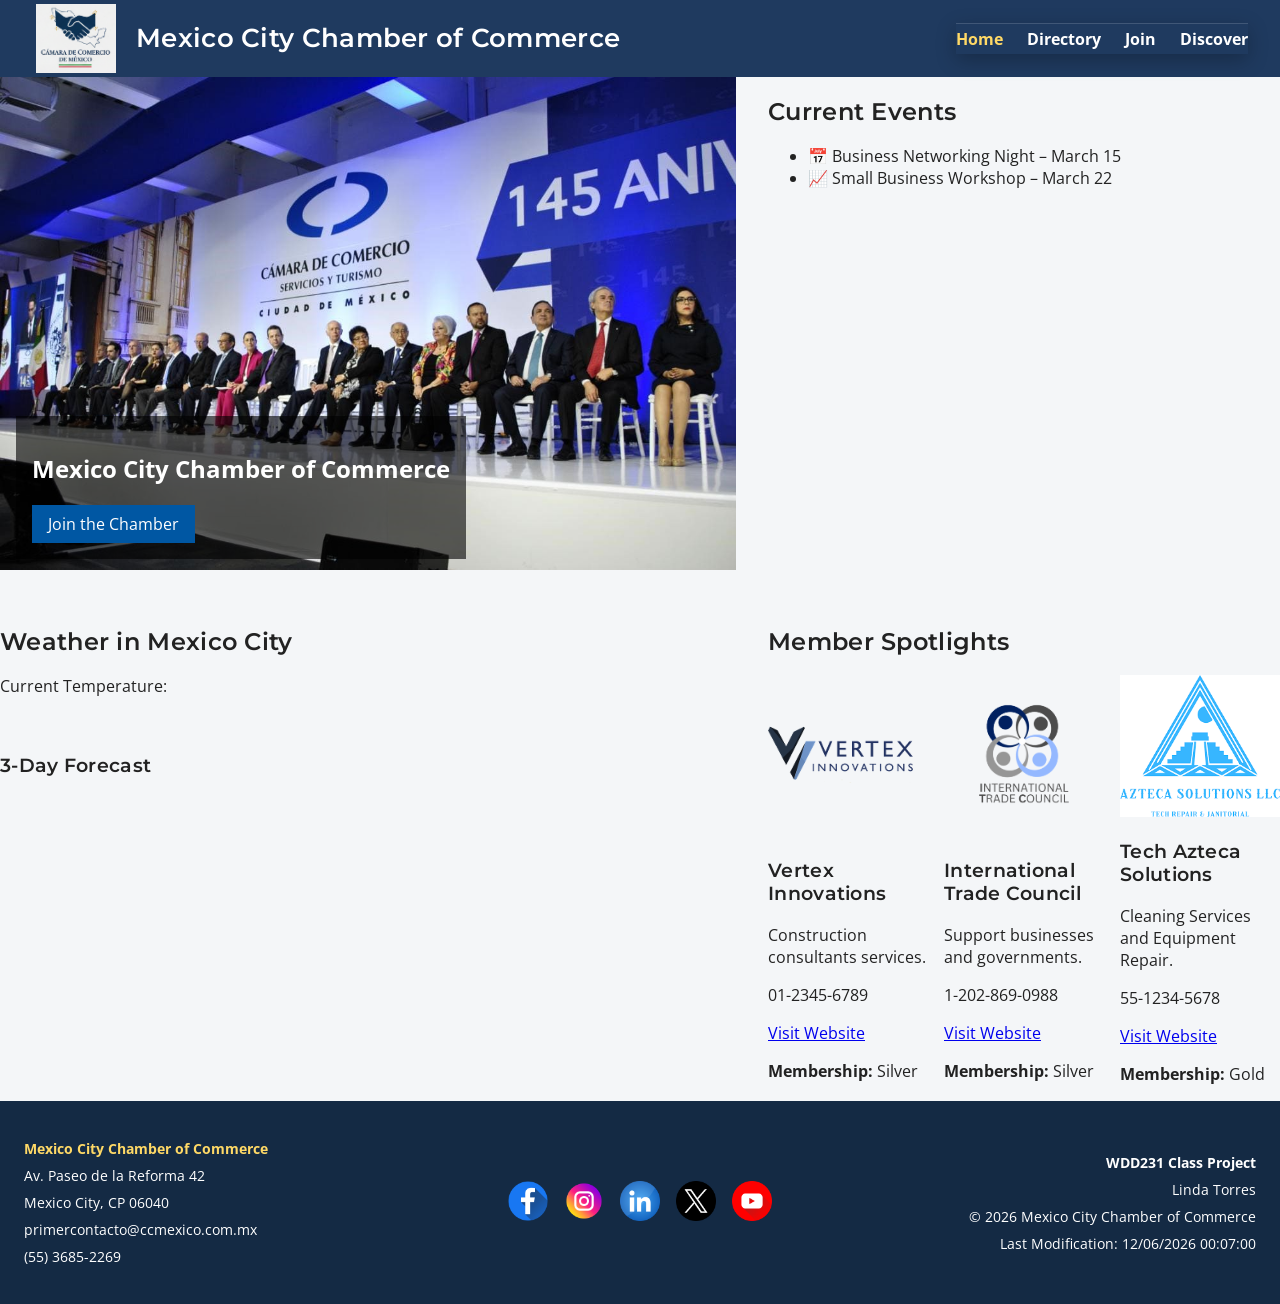
==== chamber/index.html @ e39a47cd "Add chamber home page with weather, forecast, and member spotlights" ====
<!DOCTYPE html>
<html lang="en">

<head>
    <meta charset="UTF-8">
    <meta name="viewport" content="width=device-width, initial-scale=1.0">
    <title>Mexico City Chamber</title>
    <meta name="description"
        content="The Mexico City Chamber of Commerce supports local businesses by promoting economic growth, networking opportunities, community events, and professional resources that strengthen commerce and innovation in Mexico City.">
    <meta name="author" content="Linda Torres">

    <!-- Favicon -->
    <link rel="icon" href="images/chamber-favicon.ico">

    <!-- Open Graph Meta -->
    <meta property="og:title" content="Mexico City Chamber of Commerce Directory">
    <meta property="og:description"
        content="Explore local businesses that are members of the Mexico City Chamber of Commerce.">
    <meta property="og:image" content="https://tolitorres.github.io/wdd231/chamber/images/canaco-hero.jpg">
    <meta property="og:url" content="https://tolitorres.github.io/wdd231/chamber/index.html">

    <!-- Google Fonts -->
    <link rel="preconnect" href="https://fonts.googleapis.com">
    <link rel="preconnect" href="https://fonts.gstatic.com" crossorigin>

    <link
        href="https://fonts.googleapis.com/css2?family=Montserrat:wght@500;600;700&family=Open+Sans:wght@400;500;600&display=swap"
        rel="stylesheet">


    <link rel="stylesheet" href="styles/small.css">
    <link rel="stylesheet" href="styles/larger.css">

    <script src="scripts/directory.js" defer></script>
    <script src="scripts/chamber.js" defer></script>
</head>

<body>
    <header>
        <div class="header-inner">
            <div class="header-top">
                <img src="images/chamber-mexico.jpg" alt="Mexico City Chamber of Commerce logo" class="logo"
                    fetchpriority="high" width="300" height="200">
                <h1>Mexico City Chamber of Commerce</h1>
                <button id="menuBtn" aria-label="Open Menu">☰</button>
            </div>

            <nav id="navMenu">
                <ul>
                    <li><a href="index.html" class="active">Home</a></li>
                    <li><a href="directory.html">Directory</a></li>
                    <li><a href="join.html">Join</a></li>
                    <li><a href="discover.html">Discover</a></li>
                </ul>
            </nav>
        </div>
    </header>

    <main>
        <!-- HERO -->
        <section class="hero">
            <picture>
                <img src="images/canaco-hero.jpg" alt="Mexico City Chamber hero" fetchpriority="high" width="200"
                    height="100">
            </picture>

            <div class="hero-cta">
                <h1>Mexico City Chamber of Commerce</h1>
                <a href="join.html" class="cta-btn">Join the Chamber</a>
            </div>
        </section>

        <!-- CURRENT EVENTS -->
        <section class="events">
            <h2>Current Events</h2>
            <ul>
                <li>📅 Business Networking Night – March 15</li>
                <li>📈 Small Business Workshop – March 22</li>
            </ul>
        </section>

        <!-- WEATHER -->
        <section class="weather">
            <h2>Weather in Mexico City</h2>
            <p>Current Temperature: <span id="current-temp"></span></p>

            <figure>
                <img id="weather-icon" src="" alt="">
                <figcaption></figcaption>
            </figure>

            <h3>3-Day Forecast</h3>
            <div class="forecast">
                <p><span id="day1"></span></p>
                <p><span id="day2"></span></p>
                <p><span id="day3"></span></p>
            </div>
        </section>

        <!-- SPOTLIGHTS -->
        <section class="spotlights">
            <h2>Member Spotlights</h2>
            <div id="spotlight-cards" class="spotlight-grid"></div>
        </section>

    </main>

    <footer class="site-footer">
        <div class="footer-grid">

            <!-- Left: Contact Info -->
            <div class="footer-contact">
                <p><strong>Mexico City Chamber of Commerce</strong></p>
                <p>Av. Paseo de la Reforma 42</p>
                <p>Mexico City, CP 06040</p>
                <p>primercontacto@ccmexico.com.mx</p>
                <p>(55) 3685-2269</p>
            </div>

            <!-- Center: Social Media -->
            <div class="footer-social">
                <a href="https://www.facebook.com/CANACOMexico">
                    <img src="images/fb-icon.png" alt="Official Facebook page of the Mexico City Chamber of Commerce"
                        loading="lazy" width="80" height="80">
                </a>
                <a href="https://www.instagram.com/canacomexico/">
                    <img src="images/ig-icon.png" alt="Official Instagram page of the Mexico City Chamber of Commerce"
                        loading="lazy" width="80" height="80">
                </a>
                <a href="https://www.linkedin.com/company/canaco-cdmx/mycompany/">
                    <img src="images/in-icon.png" alt="Official LinkedIn page of the Mexico City Chamber of Commerce"
                        loading="lazy" width="80" height="80">
                </a>
                <a href="https://x.com/CANACOMexico">
                    <img src="images/x-icon.png" alt="Official X page of the Mexico City Chamber of Commerce"
                        loading="lazy" width="80" height="80">
                </a>
                <a href="https://www.youtube.com/@CANACOCiudaddeMexico">
                    <img src="images/yt-icon.png" alt="Official YouTube page of the Mexico City Chamber of Commerce"
                        loading="lazy" width="80" height="80">
                </a>


            </div>

            <!-- Right: Project Info -->
            <div class="footer-project">
                <p><strong>WDD231 Class Project</strong></p>
                <p>Linda Torres</p>
                <p>&copy; <span id="currentyear"></span> Mexico City Chamber of Commerce</p>
                <p>Last Modification: <span id="lastModified"></span></p>
            </div>

        </div>
    </footer>
</body>

</html>
---- chamber/styles/small.css ----
body {
    font-family: 'Open Sans', Arial, sans-serif;
    margin: 0;
    background-color: rgb(244 246 248);
    color: rgb(34 34 34);
}

/* Header & Footer Base */
header,
footer {
    background: rgb(31 58 95);
    color: rgb(255 255 255);
    padding: 0;
}

.header-inner {
    padding: 0.5rem 1rem;
}

.header-top {
    display: flex;
    align-items: center;
    gap: 1rem;
}

header h1 {
    font-size: 1.6rem;
    line-height: 1.2;
    margin: 0;
}

header h1,
h2,
h3 {
    font-family: 'Montserrat', Arial, sans-serif;
    font-weight: 600;
    letter-spacing: 0.3px;
}

.logo {
    max-width: 80px;
    max-height: 70px;
    height: auto;
    object-fit: contain;
    padding: 0.25rem;
}

#menuBtn {
    margin-left: auto;
    background: none;
    border: 2px solid rgb(255 255 255);
    color: rgb(255 255 255);
    font-size: 1.2rem;
    padding: 0.25rem 0.5rem;
    border-radius: 4px;
    cursor: pointer;
}

/* Mobile nav toggle */
nav {
    display: none;
    border-top: 1px solid rgba(255, 255, 255, 0.15);
    box-shadow: 0 6px 20px rgba(0, 0, 0, 0.25);
    animation: slideDown 0.25s ease;
}

@keyframes slideDown {
    from {
        opacity: 0;
        transform: translateY(-5px);
    }

    to {
        opacity: 1;
        transform: translateY(0);
    }
}

nav.open {
    display: block;
}

/* Navigation */
nav ul {
    list-style: none;
    margin: 0;
    padding: 1rem 1.25rem;
    display: flex;
    flex-direction: column;
    align-items: flex-end;
    gap: 1rem;
}

nav ul li {
    width: 100%;
    border-bottom: 1px solid rgba(255, 255, 255, 0.1);
    padding-bottom: 0.25rem;
}

nav ul li a {
    padding: 0.6rem 0.75rem;
    display: block;
    text-align: right;
    border-radius: 6px;
    transition: background-color 0.2s ease, color 0.2s ease;
}

nav ul li a:hover {
    background-color: rgba(244, 180, 0, 0.15);
    color: rgb(244 180 0);
}

nav a {
    color: rgb(255 255 255);
    text-decoration: none;
    font-weight: bold;
}

nav a:hover {
    color: rgb(255, 217, 102);
    /*rgb(244 180 0);*/
}

nav a.active {
    color: rgb(255, 217, 102);
    /*rgb(244 180 0);*/
}

/* Members Grid/List */
#members.grid {
    display: grid;
    grid-template-columns: repeat(auto-fit, minmax(250px, 1fr));
    gap: 1.5rem;
}

#members.list {
    display: block;
}

#members.list .member-card {
    display: grid;
    grid-template-columns: 120px 2fr 2fr 1.5fr 1fr;
    align-items: center;
    gap: 1rem;
    border-radius: 0;
    box-shadow: none;
    border-bottom: 1px solid rgb(204, 204, 204);
}

#members.list .member-card h3 {
    margin: 0;
    font-size: 1rem;
}

#members.list .member-card p,
#members.list .member-card a {
    margin: 0;
    font-size: 0.9rem;
}

.view-toggle {
    margin: 1rem 0;
    display: flex;
    gap: 0.75rem;
}

.view-toggle button {
    background-color: rgb(31 58 95);
    color: rgb(255 255 255);
    border: none;
    padding: 0.5rem 1rem;
    border-radius: 4px;
    cursor: pointer;
    font-weight: bold;
}

.view-toggle button:hover {
    background-color: rgb(244 180 0);
    color: rgb(20 42 68);
}

/* Member Card */
.member-card {
    background-color: rgb(255 255 255);
    border: 1px solid rgb(176, 183, 195);
    padding: 1.25rem;
    border-radius: 6px;
    box-shadow: 0 2px 6px rgba(0, 0, 0, 0.08);
    transition: transform 0.2s ease, box-shadow 0.2s ease;
}

.member-card:hover {
    transform: translateY(-3px);
    box-shadow: 0 6px 12px rgba(0, 0, 0, 0.15);
}

.member-card img {
    width: 100%;
    max-width: 180px;
    height: 120px;
    object-fit: contain;
    margin: 0 auto;
    display: block;
}

/* Index Page */
.hero {
    position: relative;
}

.hero img {
    width: 100%;
    height: auto;
}

.hero-cta {
    position: absolute;
    bottom: 1rem;
    left: 1rem;
    background: rgba(0, 0, 0, .6);
    color: rgb(255, 255, 255);
    padding: 1rem;
}

.cta-btn {
    display: inline-block;
    background: #0057a3;
    color: rgb(255, 255, 255);
    padding: .5rem 1rem;
    text-decoration: none;
}

.spotlight-grid {
    display: grid;
    grid-template-columns: 1fr;
    gap: 1rem;
}

/* Footer */
.site-footer {
    background-color: rgb(20, 42, 68);
    color: rgb(255, 255, 255);
    padding: 2rem 1.5rem;
    font-size: 0.9rem;
}

.footer-grid {
    display: grid;
    grid-template-columns: 1fr;
    gap: 1.5rem;
    align-items: center;
    text-align: center;
}

.footer-contact,
.footer-project {
    line-height: 1.6;
}

.footer-contact strong {
    color: rgb(255, 217, 102);
    /*rgb(244, 180, 0);*/
}

.footer-contact p,
.footer-project p {
    margin: 0.25rem 0;
}

/* Social Icons */
.footer-social {
    display: flex;
    justify-content: center;
    gap: 1rem;
}

.footer-social img {
    width: 40px;
    height: 40px;
    transition: transform 0.2s ease;
}

.footer-social img:hover {
    transform: scale(1.1);
}
---- chamber/styles/larger.css ----
@media (min-width: 768px) {
    .header-inner {
        display: flex;
        align-items: center;
        padding: 0 2rem;
    }

    nav {
        display: block !important;
        margin-left: auto;
    }

    nav ul {
        display: flex;
        flex-direction: row;
        justify-content: flex-end;
        gap: 1.5rem;
        padding: 0;
        margin: 0;
    }

    nav ul li {
        width: auto;
        border-bottom: none;
        padding-bottom: 0;
    }

    nav ul li a {
        text-align: left;
        padding: 0.25rem 0;
    }

    #menuBtn {
        display: none;
    }

    /* Index Page */
    main {
        display: grid;
        grid-template-columns: 2fr 1fr;
        gap: 2rem;
    }

    .spotlight-grid {
        grid-template-columns: repeat(3, 1fr);
    }

    /* Footer */
    .footer-grid {
        grid-template-columns: 1fr 1fr 1fr;
        text-align: left;
    }

    .footer-social {
        justify-content: center;
    }

    .footer-project {
        text-align: right;
    }
}
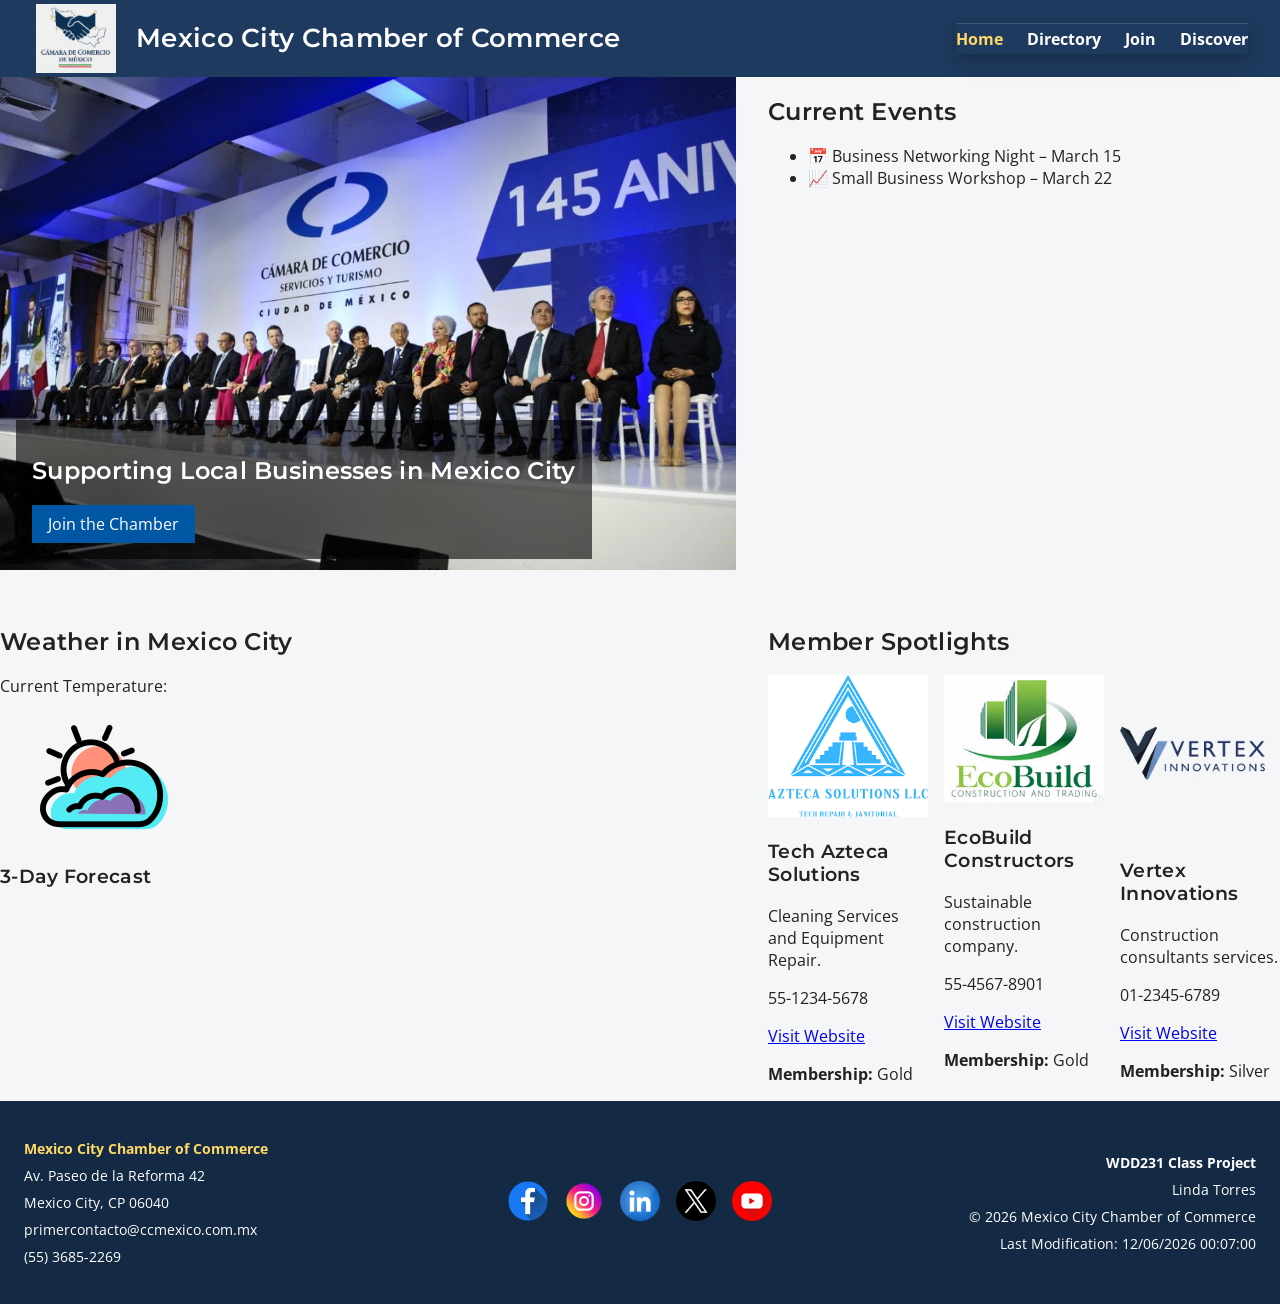
==== commit 62bdd3dc: "The weather image was adjusted, the title size was changed, and the weather icon was added." ====
--- a/chamber/index.html
+++ b/chamber/index.html
@@ -6,8 +6,8 @@
     <meta name="viewport" content="width=device-width, initial-scale=1.0">
     <title>Mexico City Chamber</title>
     <meta name="description"
-        content="The Mexico City Chamber of Commerce supports local businesses by promoting economic growth, networking opportunities, community events, and professional resources that strengthen commerce and innovation in Mexico City.">
-    <meta name="author" content="Linda Torres">
+        content="The Mexico City Chamber of Commerce supports local businesses through networking, community events, and professional resources that strengthen commerce and innovation in Mexico City.">
+        <meta name="author" content="Linda Torres">
 
     <!-- Favicon -->
     <link rel="icon" href="images/chamber-favicon.ico">
@@ -65,7 +65,7 @@
             </picture>
 
             <div class="hero-cta">
-                <h1>Mexico City Chamber of Commerce</h1>
+                <h2>Supporting Local Businesses in Mexico City</h2>
                 <a href="join.html" class="cta-btn">Join the Chamber</a>
             </div>
         </section>
@@ -85,7 +85,7 @@
             <p>Current Temperature: <span id="current-temp"></span></p>
 
             <figure>
-                <img id="weather-icon" src="" alt="">
+                <img id="weather-icon" src="images/w-icon.png" alt="Weather icon aesthetic designs color">
                 <figcaption></figcaption>
             </figure>
 
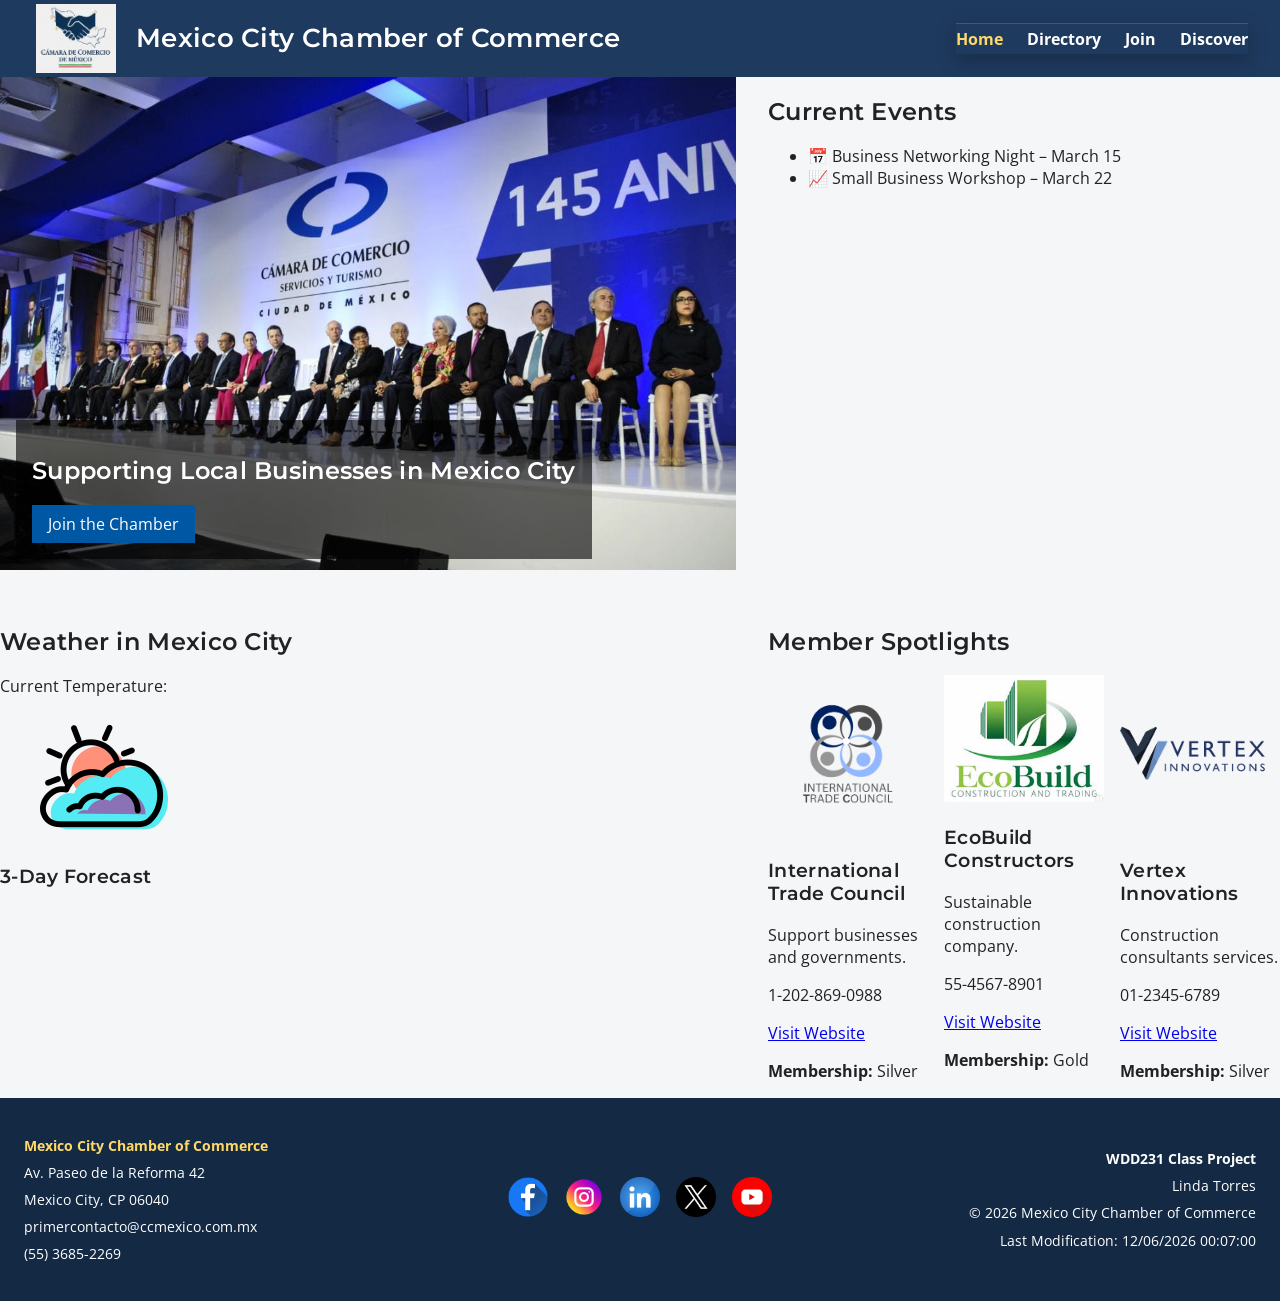
==== commit b4321dfb: "Implement CSS Grid Areas for responsive Discover layout and refine visit message logic." ====
--- a/chamber/index.html
+++ b/chamber/index.html
@@ -35,7 +35,7 @@
     <script src="scripts/chamber.js" defer></script>
 </head>
 
-<body>
+<body class="home">
     <header>
         <div class="header-inner">
             <div class="header-top">
--- a/chamber/styles/small.css
+++ b/chamber/styles/small.css
@@ -236,6 +236,180 @@
     gap: 1rem;
 }
 
+/* Join Page */
+.join-layout {
+    display: grid;
+    gap: 2rem;
+}
+
+form {
+    background: rgb(255, 255, 255);
+    padding: 1.5rem;
+    border-radius: 6px;
+    box-shadow: 0 2px 8px rgba(0, 0, 0, .1);
+}
+
+label {
+    display: block;
+    margin-bottom: 1rem;
+    font-weight: 600;
+}
+
+input,
+select,
+textarea {
+    width: 100%;
+    padding: .5rem;
+    margin-top: .25rem;
+    border-radius: 4px;
+    border: 1px solid rgb(204, 204, 204);
+    font-family: inherit;
+}
+
+textarea {
+    resize: vertical;
+}
+
+input[type="submit"] {
+    background: rgb(31 58 95);
+    color: rgb(255, 255, 255);
+    border: none;
+    padding: .75rem;
+    font-size: 1rem;
+    cursor: pointer;
+}
+
+/* Membership cards */
+.membership-cards {
+    display: grid;
+    gap: 1rem;
+    animation: fadeIn 1s ease forwards;
+}
+
+.card {
+    background: rgb(255, 255, 255);
+    padding: 1rem;
+    border-radius: 6px;
+    box-shadow: 0 2px 6px rgba(0, 0, 0, .1);
+}
+
+.card a {
+    color: rgb(31 58 95);
+    font-weight: bold;
+    cursor: pointer;
+}
+
+/* Animation */
+@keyframes fadeIn {
+    from {
+        opacity: 0;
+        transform: translateY(10px);
+    }
+
+    to {
+        opacity: 1;
+        transform: translateY(0);
+    }
+}
+
+/* Modals */
+dialog {
+    border: none;
+    border-radius: 6px;
+    padding: 1.5rem;
+    max-width: 400px;
+}
+
+/* Discover Grid */
+.discover-grid {
+    display: grid;
+    gap: 1.5rem;
+    padding: 1rem;
+}
+
+.discover-cards {
+    display: grid;
+    gap: 1rem;
+
+    grid-template-areas:
+        "card1"
+        "card2"
+        "card3"
+        "card4"
+        "card5"
+        "card6"
+        "card7"
+        "card8";
+}
+
+.discover-card:nth-child(1) {
+    grid-area: card1;
+}
+
+.discover-card:nth-child(2) {
+    grid-area: card2;
+}
+
+.discover-card:nth-child(3) {
+    grid-area: card3;
+}
+
+.discover-card:nth-child(4) {
+    grid-area: card4;
+}
+
+.discover-card:nth-child(5) {
+    grid-area: card5;
+}
+
+.discover-card:nth-child(6) {
+    grid-area: card6;
+}
+
+.discover-card:nth-child(7) {
+    grid-area: card7;
+}
+
+.discover-card:nth-child(8) {
+    grid-area: card8;
+}
+
+/*
+.discover-cards {
+    display: grid;
+    -- gap: 1rem;
+    grid-template-columns: 1fr;
+    gap: 1rem;
+}
+
+-- Card 
+.discover-card {
+    background: rgb(255, 255, 255);
+    padding: 1rem;
+    border-radius: 6px;
+    box-shadow: 0 2px 6px rgba(0, 0, 0, .1);
+
+    display: flex;
+    flex-direction: column;
+    justify-content: space-between;
+}
+*/
+
+.discover-card img {
+    width: 100%;
+    height: 200px;
+    object-fit: cover;
+}
+
+/* Hover effect desktop only */
+@media(min-width:641px) {
+    .discover-card img:hover {
+        filter: brightness(1.1);
+        transform: scale(1.02);
+        transition: .3s;
+    }
+}
+
 /* Footer */
 .site-footer {
     background-color: rgb(20, 42, 68);
--- a/chamber/styles/larger.css
+++ b/chamber/styles/larger.css
@@ -35,7 +35,13 @@
     }
 
     /* Index Page */
-    main {
+    /* main {
+        display: grid;
+        grid-template-columns: 2fr 1fr;
+        gap: 2rem;
+    } */
+
+    .home main {
         display: grid;
         grid-template-columns: 2fr 1fr;
         gap: 2rem;
@@ -58,4 +64,46 @@
     .footer-project {
         text-align: right;
     }
-}+}
+
+/* Join Page */
+
+@media (min-width: 768px) {
+    .join-layout {
+        grid-template-columns: 2fr 1fr;
+    }
+}
+
+/* Grid Areas */
+
+@media (min-width: 641px) {
+    .discover-cards {
+        grid-template-areas:
+            "card1 card2"
+            "card3 card4"
+            "card5 card6"
+            "card7 card8";
+    }
+}
+@media (min-width: 1025px) {
+    .discover-cards {
+        grid-template-areas:
+            "card1 card2 card3 card4"
+            "card5 card6 card7 card8";
+    }
+}
+
+/*
+@media(min-width:641px) {
+    .discover-cards {
+        grid-template-columns: repeat(2, 1fr);
+    }
+}
+*/
+/*
+@media(min-width:1025px) {
+    .discover-cards {
+        grid-template-columns: repeat(4, 1fr);
+    }
+}
+*/
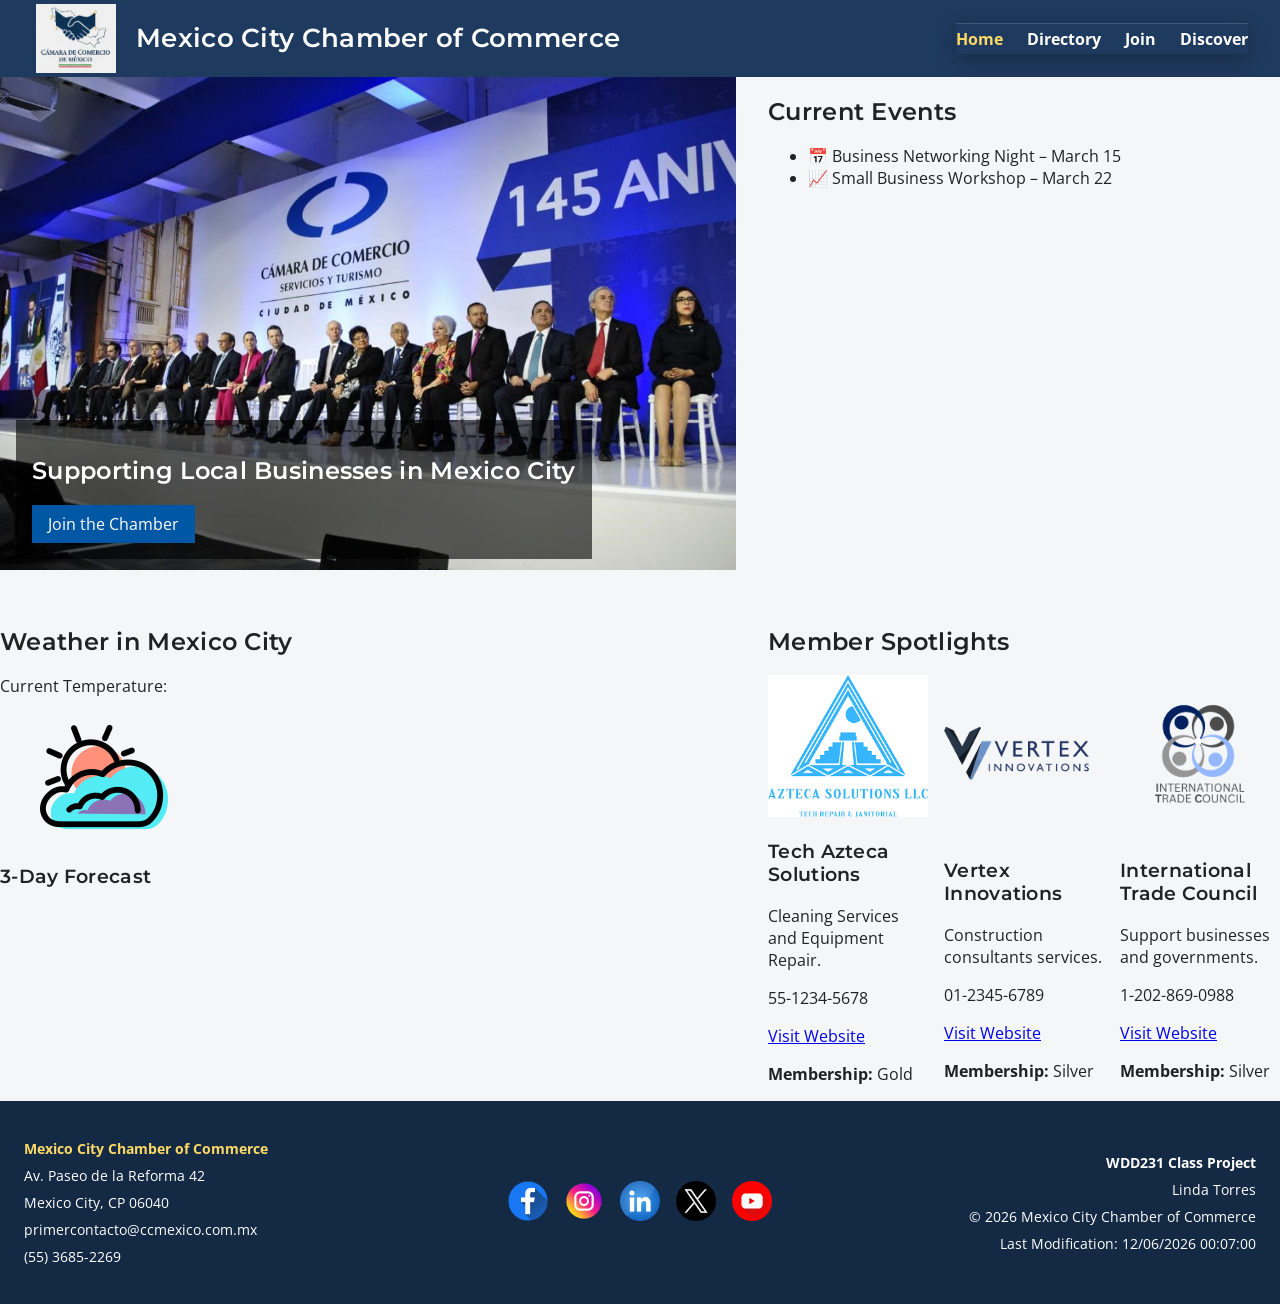
==== commit dd42e8bc: "Open Graph Meta is added" ====
--- a/chamber/index.html
+++ b/chamber/index.html
@@ -7,17 +7,18 @@
     <title>Mexico City Chamber</title>
     <meta name="description"
         content="The Mexico City Chamber of Commerce supports local businesses through networking, community events, and professional resources that strengthen commerce and innovation in Mexico City.">
-        <meta name="author" content="Linda Torres">
+    <meta name="author" content="Linda Torres">
 
     <!-- Favicon -->
     <link rel="icon" href="images/chamber-favicon.ico">
 
     <!-- Open Graph Meta -->
-    <meta property="og:title" content="Mexico City Chamber of Commerce Directory">
+    <meta property="og:title" content="Mindful Moments | Daily Reset">
     <meta property="og:description"
-        content="Explore local businesses that are members of the Mexico City Chamber of Commerce.">
-    <meta property="og:image" content="https://tolitorres.github.io/wdd231/chamber/images/canaco-hero.jpg">
-    <meta property="og:url" content="https://tolitorres.github.io/wdd231/chamber/index.html">
+        content="Reduce stress and improve focus with guided mindfulness tools and daily calm techniques.">
+    <meta property="og:image" content="https://TU-USUARIO.github.io/TU-REPO/images/mindful-hero.jpg">
+    <meta property="og:url" content="https://tolitorres.github.io/wdd231/finalproject/index.html">
+    <meta property="og:type" content="website">
 
     <!-- Google Fonts -->
     <link rel="preconnect" href="https://fonts.googleapis.com">
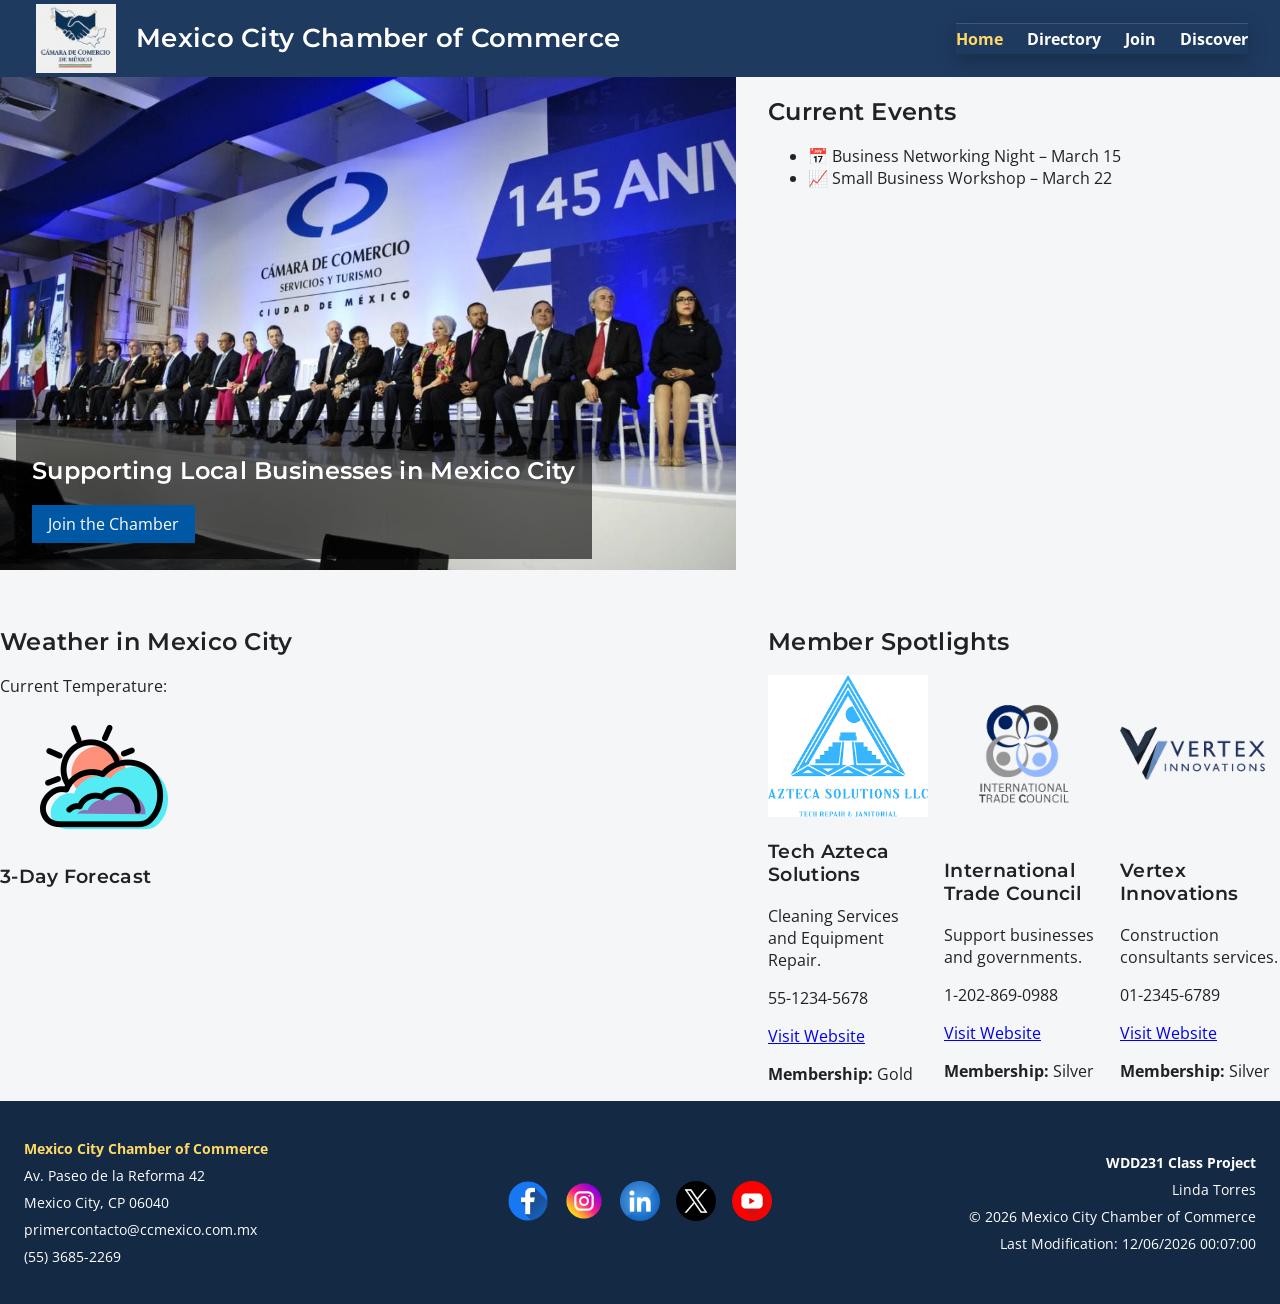
==== commit f5a3cc24: "Open Graph Meta is added" ====
--- a/chamber/index.html
+++ b/chamber/index.html
@@ -7,18 +7,17 @@
     <title>Mexico City Chamber</title>
     <meta name="description"
         content="The Mexico City Chamber of Commerce supports local businesses through networking, community events, and professional resources that strengthen commerce and innovation in Mexico City.">
-    <meta name="author" content="Linda Torres">
+        <meta name="author" content="Linda Torres">
 
     <!-- Favicon -->
     <link rel="icon" href="images/chamber-favicon.ico">
 
     <!-- Open Graph Meta -->
-    <meta property="og:title" content="Mindful Moments | Daily Reset">
+    <meta property="og:title" content="Mexico City Chamber of Commerce Directory">
     <meta property="og:description"
-        content="Reduce stress and improve focus with guided mindfulness tools and daily calm techniques.">
-    <meta property="og:image" content="https://TU-USUARIO.github.io/TU-REPO/images/mindful-hero.jpg">
-    <meta property="og:url" content="https://tolitorres.github.io/wdd231/finalproject/index.html">
-    <meta property="og:type" content="website">
+        content="Explore local businesses that are members of the Mexico City Chamber of Commerce.">
+    <meta property="og:image" content="https://tolitorres.github.io/wdd231/chamber/images/canaco-hero.jpg">
+    <meta property="og:url" content="https://tolitorres.github.io/wdd231/chamber/index.html">
 
     <!-- Google Fonts -->
     <link rel="preconnect" href="https://fonts.googleapis.com">
